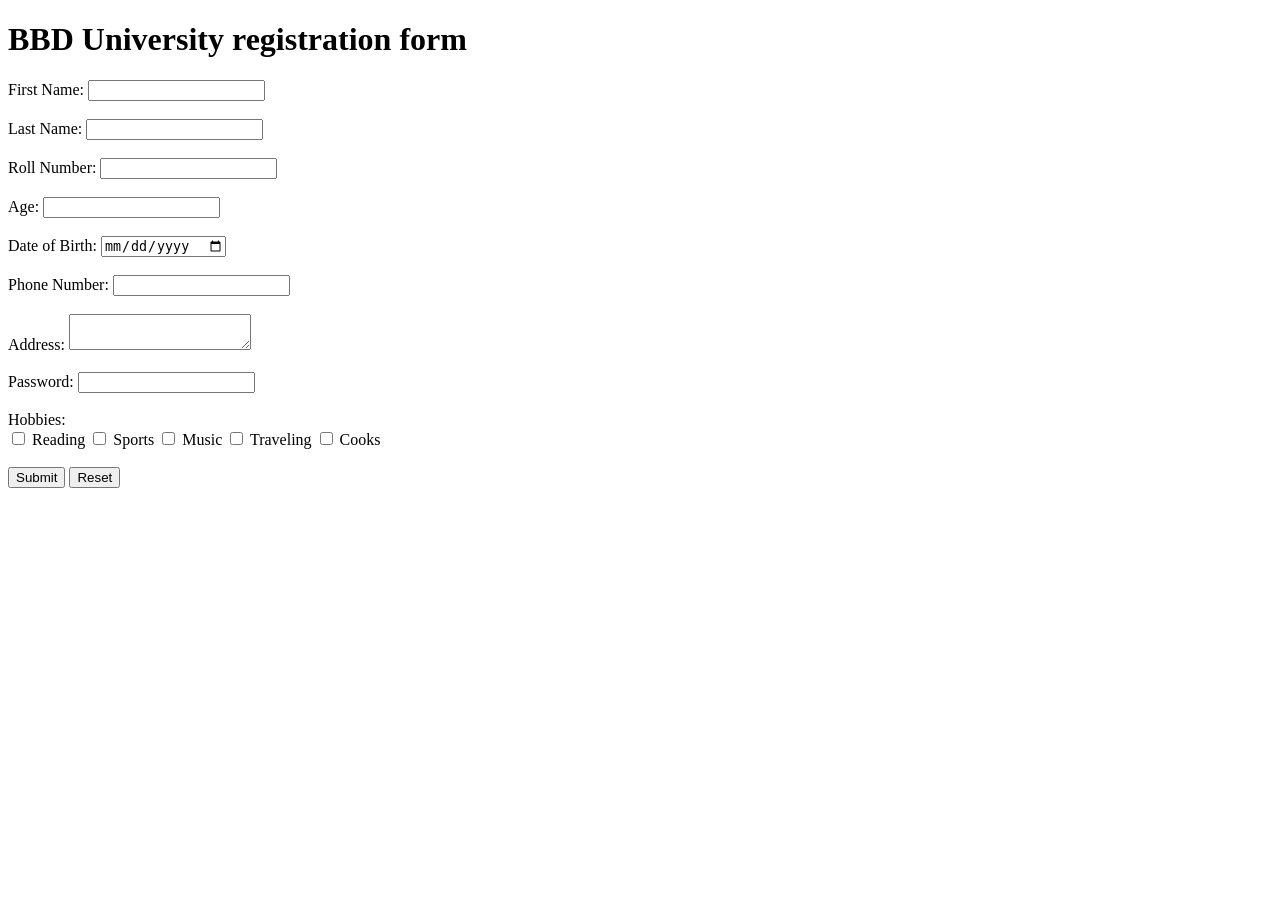
==== index.html @ b5756698 "Add files via upload" ====
<!DOCTYPE html>
<html lang="en">
<head>
    <meta charset="UTF-8">
    <meta name="viewport" content="width=device-width, initial-scale=1.0">
    <title>Document Registration form</title>
</head>
<body>
    <h1>BBD University  registration form</h1>
  
      <form action="#" method="post">

        <!-- First Name -->
        <label for="fname">First Name:</label>
        <input type="text" id="fname" name="fname" required>
        <br><br>

        <!-- Last Name -->
        <label for="lname">Last Name:</label>
        <input type="text" id="lname" name="lname" required>
        <br><br>

        <!-- Roll Number -->
        <label for="rollno">Roll Number:</label>
        <input type="text" id="rollno" name="rollno" required>
        <br><br>

        <!-- Age -->
        <label for="age">Age:</label>
        <input type="number" id="age" name="age" min="1" required>
        <br><br>

        <!-- Date of Birth -->
        <label for="dob">Date of Birth:</label>
        <input type="date" id="dob" name="dob" required>
        <br><br>

        <!-- Phone Number -->
        <label for="phone">Phone Number:</label>
        <input type="tel" id="phone" name="phone" pattern="[0-9]{10}" required>
        <br><br>

        <!-- Address -->
        <label for="address">Address:</label>
        <textarea id="address" name="address" rows="2" cols="20" required></textarea>
        <br><br>

        <!-- Password -->
        <label for="password">Password:</label>
        <input type="password" id="password" name="password" required>
        <br><br>

        <!-- Hobbies -->
        <label>Hobbies:</label><br>
        <input type="checkbox" id="reading" name="hobbies" value="Reading">
        <label for="reading">Reading</label>

        <input type="checkbox" id="sports" name="hobbies" value="Sports">
        <label for="sports">Sports</label>

        <input type="checkbox" id="music" name="hobbies" value="Music">
        <label for="music">Music</label>

        <input type="checkbox" id="traveling" name="hobbies" value="Traveling">
        <label for="traveling">Traveling</label>

        <input type="checkbox" id="" name="hobbies" value="Cooks">
        <label for="Cooks">Cooks</label>
        <br><br>

        <!-- Buttons -->
        <input type="submit" value="Submit"> 
        <input type="reset" value="Reset">

    </form>
</body>
</html>
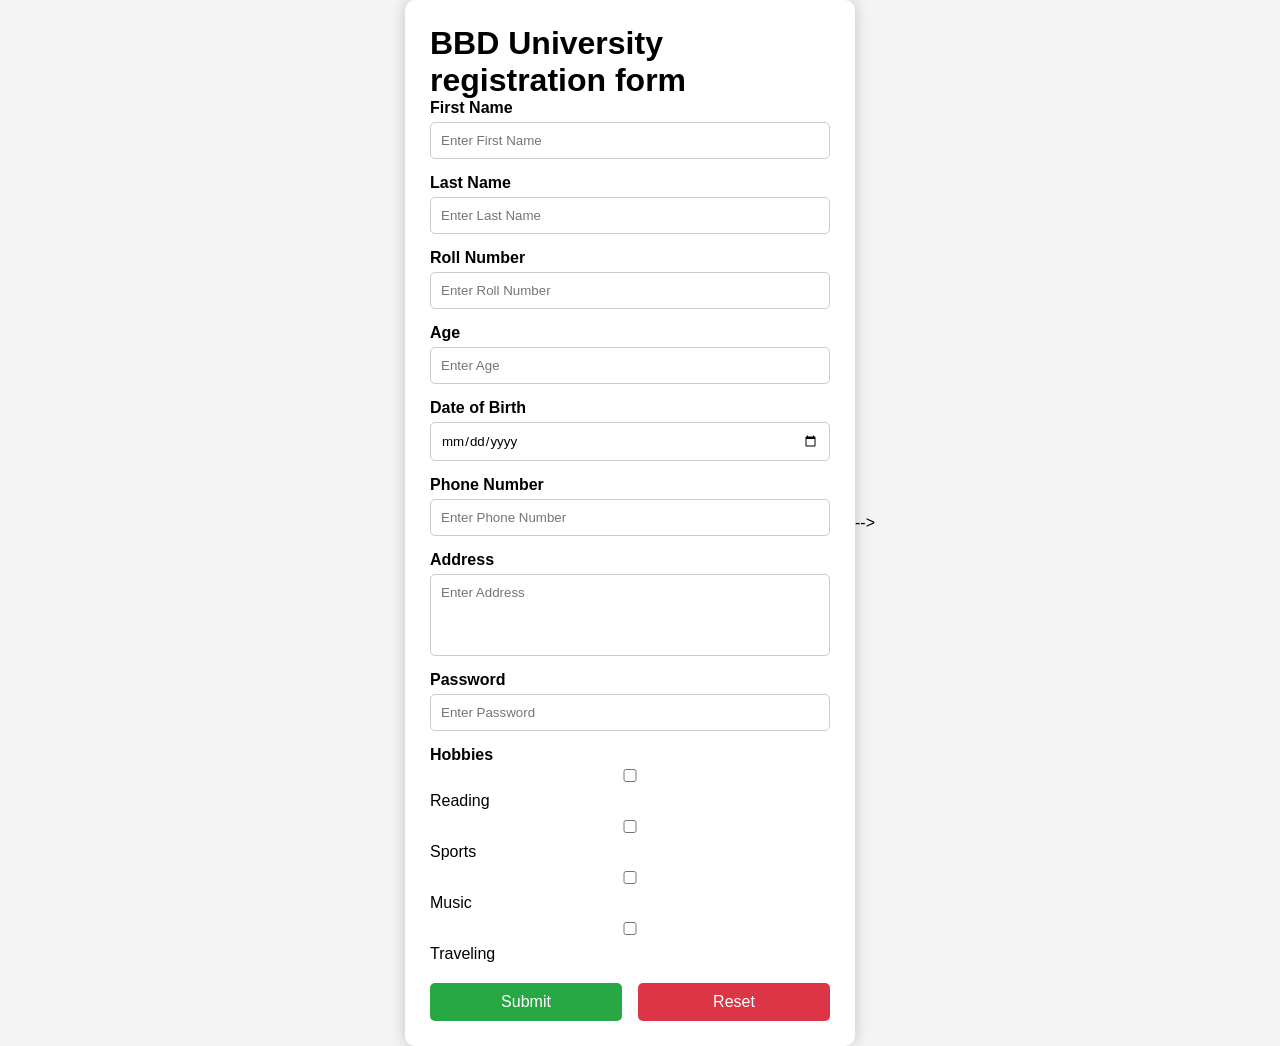
==== commit 0c6425f2: "first commit" ====
--- a/index.html
+++ b/index.html
@@ -1,77 +1,188 @@
-<!DOCTYPE html>
-<html lang="en">
-<head>
-    <meta charset="UTF-8">
-    <meta name="viewport" content="width=device-width, initial-scale=1.0">
-    <title>Document Registration form</title>
-</head>
-<body>
-    <h1>BBD University  registration form</h1>
-  
-      <form action="#" method="post">
-
-        <!-- First Name -->
-        <label for="fname">First Name:</label>
-        <input type="text" id="fname" name="fname" required>
-        <br><br>
-
-        <!-- Last Name -->
-        <label for="lname">Last Name:</label>
-        <input type="text" id="lname" name="lname" required>
-        <br><br>
-
-        <!-- Roll Number -->
-        <label for="rollno">Roll Number:</label>
-        <input type="text" id="rollno" name="rollno" required>
-        <br><br>
-
-        <!-- Age -->
-        <label for="age">Age:</label>
-        <input type="number" id="age" name="age" min="1" required>
-        <br><br>
-
-        <!-- Date of Birth -->
-        <label for="dob">Date of Birth:</label>
-        <input type="date" id="dob" name="dob" required>
-        <br><br>
-
-        <!-- Phone Number -->
-        <label for="phone">Phone Number:</label>
-        <input type="tel" id="phone" name="phone" pattern="[0-9]{10}" required>
-        <br><br>
-
-        <!-- Address -->
-        <label for="address">Address:</label>
-        <textarea id="address" name="address" rows="2" cols="20" required></textarea>
-        <br><br>
-
-        <!-- Password -->
-        <label for="password">Password:</label>
-        <input type="password" id="password" name="password" required>
-        <br><br>
-
-        <!-- Hobbies -->
-        <label>Hobbies:</label><br>
-        <input type="checkbox" id="reading" name="hobbies" value="Reading">
-        <label for="reading">Reading</label>
-
-        <input type="checkbox" id="sports" name="hobbies" value="Sports">
-        <label for="sports">Sports</label>
-
-        <input type="checkbox" id="music" name="hobbies" value="Music">
-        <label for="music">Music</label>
-
-        <input type="checkbox" id="traveling" name="hobbies" value="Traveling">
-        <label for="traveling">Traveling</label>
-
-        <input type="checkbox" id="" name="hobbies" value="Cooks">
-        <label for="Cooks">Cooks</label>
-        <br><br>
-
-        <!-- Buttons -->
-        <input type="submit" value="Submit"> 
-        <input type="reset" value="Reset">
-
-    </form>
-</body>
+<!-- <!DOCTYPE html>
+<html lang="en">
+<head>
+    <meta charset="UTF-8">
+    <meta name="viewport" content="width=device-width, initial-scale=1.0">
+    <title>Document Registration form</title>
+</head>
+<body>
+    <!-- <h1>BBD University  registration form</h1>
+   -->
+      <!--  -->
+    <style>
+        *{
+            margin: 0;
+            padding: 0;
+            box-sizing: border-box;
+            font-family: Arial, sans-serif;
+        }
+
+        h1{
+            color:black;
+
+        }
+
+        body{
+            background-color: #f4f4f4;
+            display: flex;
+            justify-content: center;
+            align-items: center;
+            min-height: 100vh;
+        }
+
+        .container{
+            width: 450px;
+            background: #fff;
+            padding: 25px;
+            border-radius: 10px;
+            box-shadow: 0 0 15px rgba(0,0,0,0.2);
+        }
+
+        h2{
+            text-align: center;
+            margin-bottom: 20px;
+            color: #333;
+        }
+
+        .form-group{
+            margin-bottom: 15px;
+        }
+
+        label{
+            display: block;
+            margin-bottom: 5px;
+            font-weight: bold;
+        }
+
+        input,
+        textarea{
+            width: 100%;
+            padding: 10px;
+            border: 1px solid #ccc;
+            border-radius: 5px;
+        }
+
+        textarea{
+            resize: none;
+        }
+
+        .hobbies{
+            display: flex;
+            flex-wrap: wrap;
+            gap: 10px;
+        }
+
+        .hobbies label{
+            font-weight: normal;
+        }
+
+        .buttons{
+            display: flex;
+            justify-content: space-between;
+            margin-top: 20px;
+        }
+
+        .btn{
+            width: 48%;
+            padding: 10px;
+            border: none;
+            border-radius: 5px;
+            color: white;
+            cursor: pointer;
+            font-size: 16px;
+        }
+
+        .submit-btn{
+            background-color: #28a745;
+        }
+
+        .reset-btn{
+            background-color: #dc3545;
+        }
+
+        .btn:hover{
+            opacity: 0.9;
+        }
+    </style>
+
+
+    <div class="container">
+        <h1 >BBD University  registration form</h1>
+
+        <form>
+
+            <div class="form-group">
+                <label>First Name</label>
+                <input type="text" placeholder="Enter First Name" required>
+            </div>
+
+            <div class="form-group">
+                <label>Last Name</label>
+                <input type="text" placeholder="Enter Last Name" required>
+            </div>
+
+            <div class="form-group">
+                <label>Roll Number</label>
+                <input type="text" placeholder="Enter Roll Number" required>
+            </div>
+
+            <div class="form-group">
+                <label>Age</label>
+                <input type="number" placeholder="Enter Age" required>
+            </div>
+
+            <div class="form-group">
+                <label>Date of Birth</label >
+                <input type="date" required>
+            </div>
+
+            <div class="form-group">
+                <label>Phone Number</label>
+                <input type="tel" placeholder="Enter Phone Number" required>
+            </div>
+
+            <div class="form-group">
+                <label>Address</label>
+                <textarea rows="4" placeholder="Enter Address" required></textarea>
+            </div>
+
+            <div class="form-group">
+                <label>Password</label>
+                <input type="password" placeholder="Enter Password" required>
+            </div>
+
+            <div class="form-group">
+                <label>Hobbies</label>
+                <div class="hobbies">
+                    <input type="checkbox"> Reading
+                    <input type="checkbox"> Sports
+                    <input type="checkbox"> Music
+                    <input type="checkbox"> Traveling
+                </div>
+            </div>
+
+            <div class="buttons">
+                <button type="submit" class="btn submit-btn">Submit</button>
+                <button type="reset" class="btn reset-btn">Reset</button>
+            </div>
+
+        </form>
+    </div>
+
+    <script ></script>
+
+
+</body>
+</html> -->
+
+<!DOCTYPE html>
+<html lang="en">
+<head>
+    <meta charset="UTF-8">
+    <meta name="viewport" content="width=device-width, initial-scale=1.0">
+    <title>Document</title>
+</head>
+<body>
+    
+</body>
 </html>
